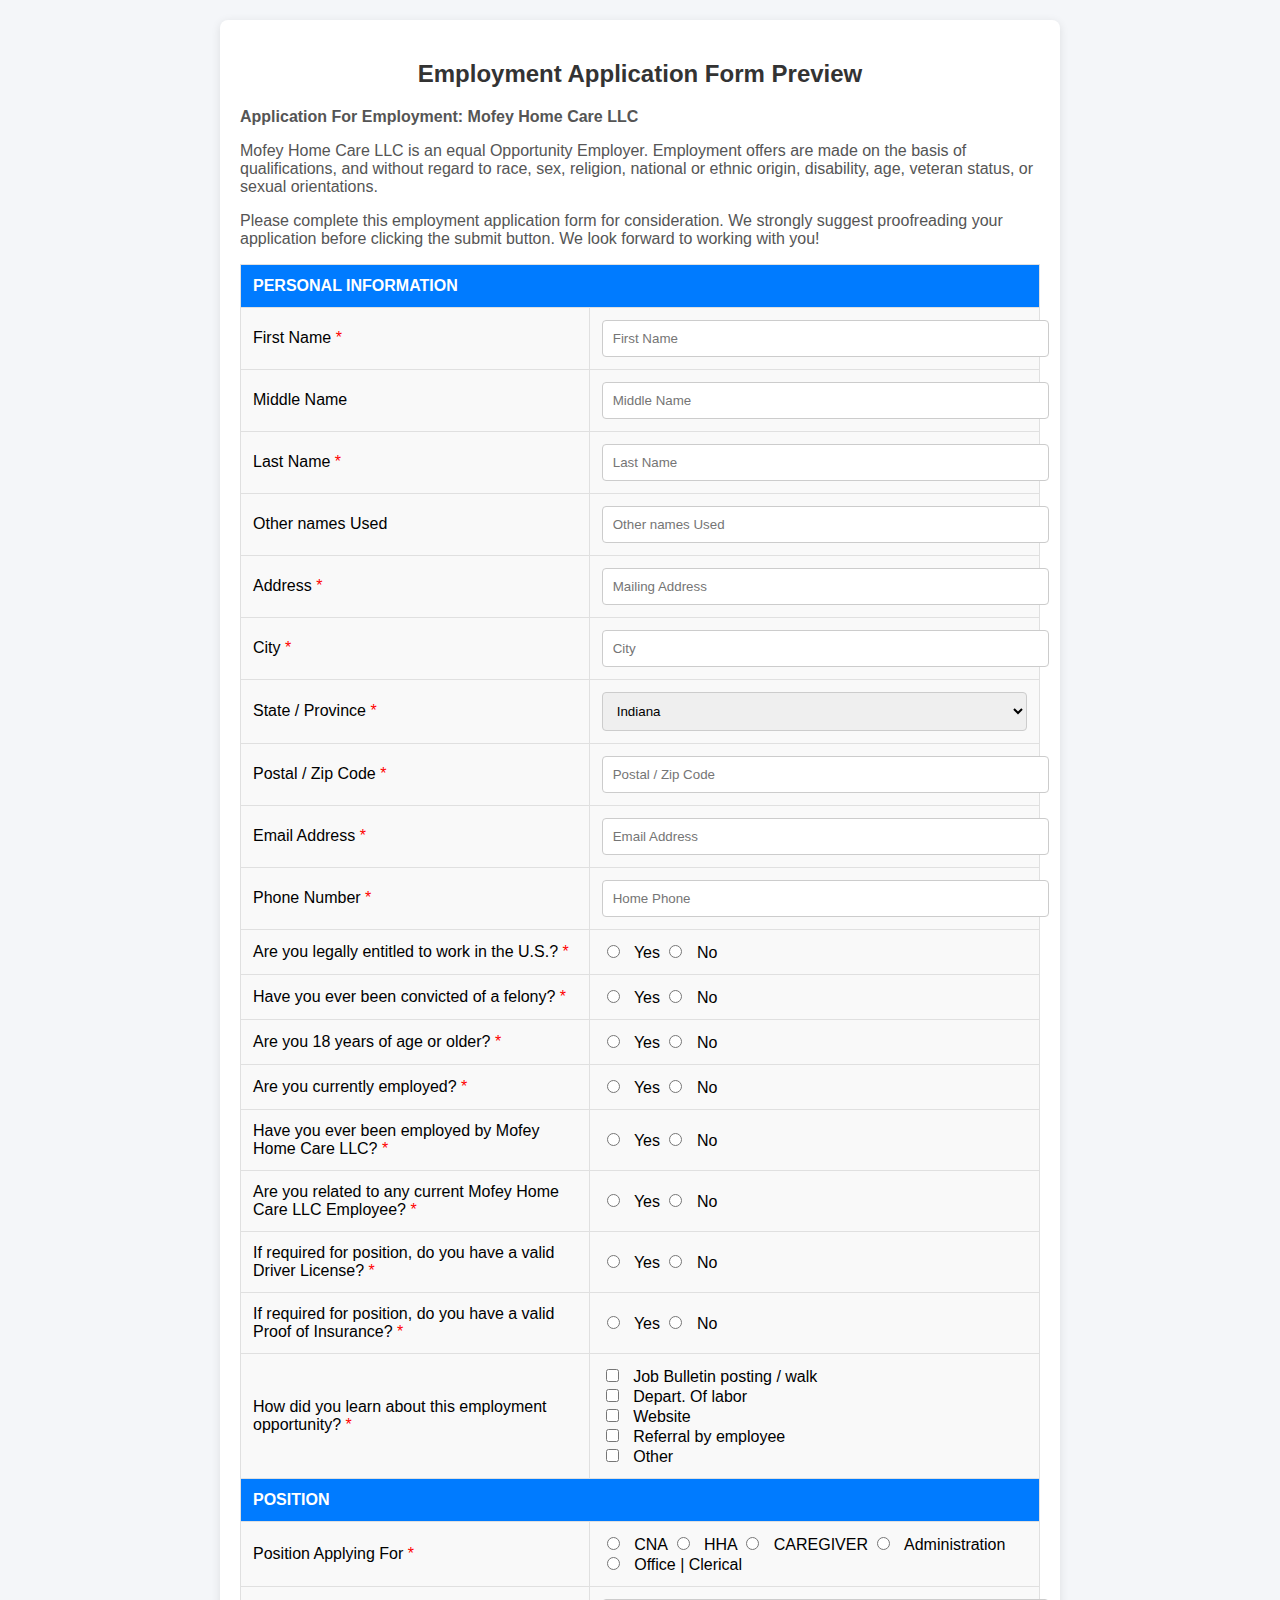
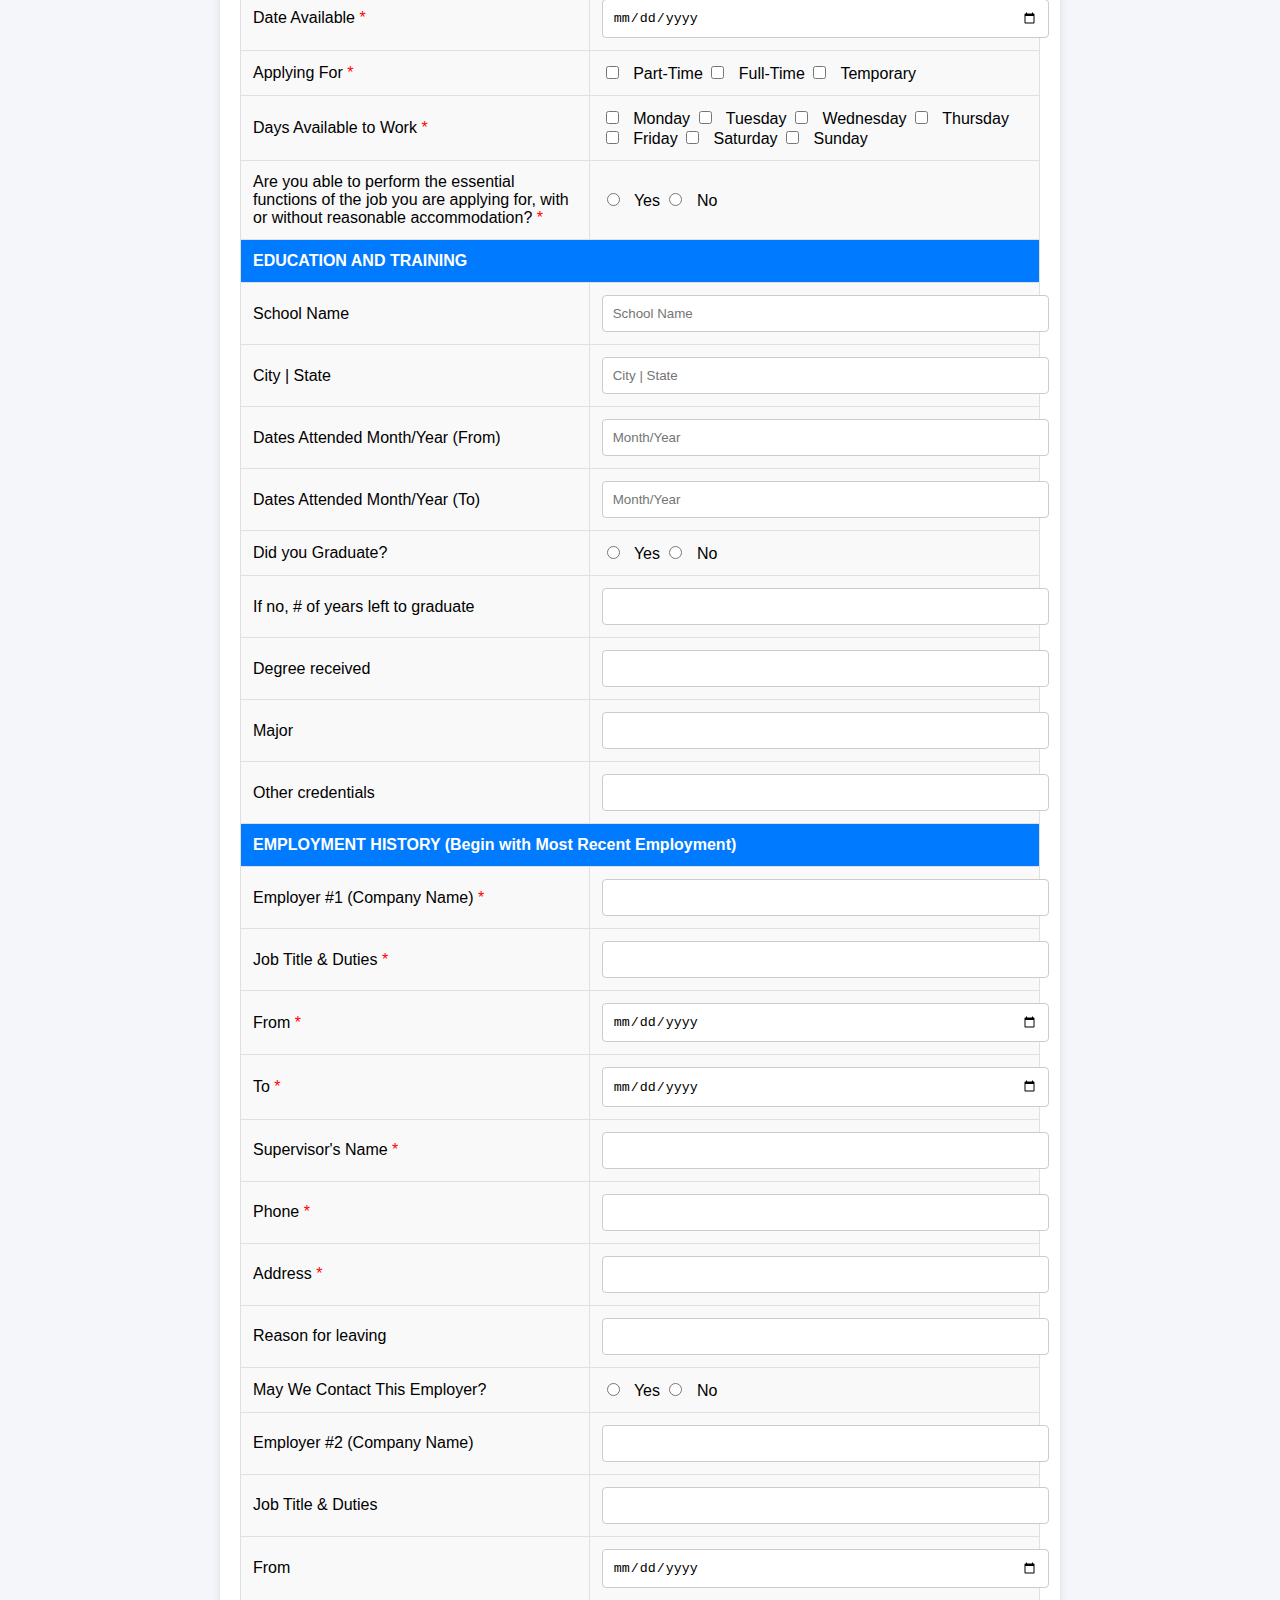
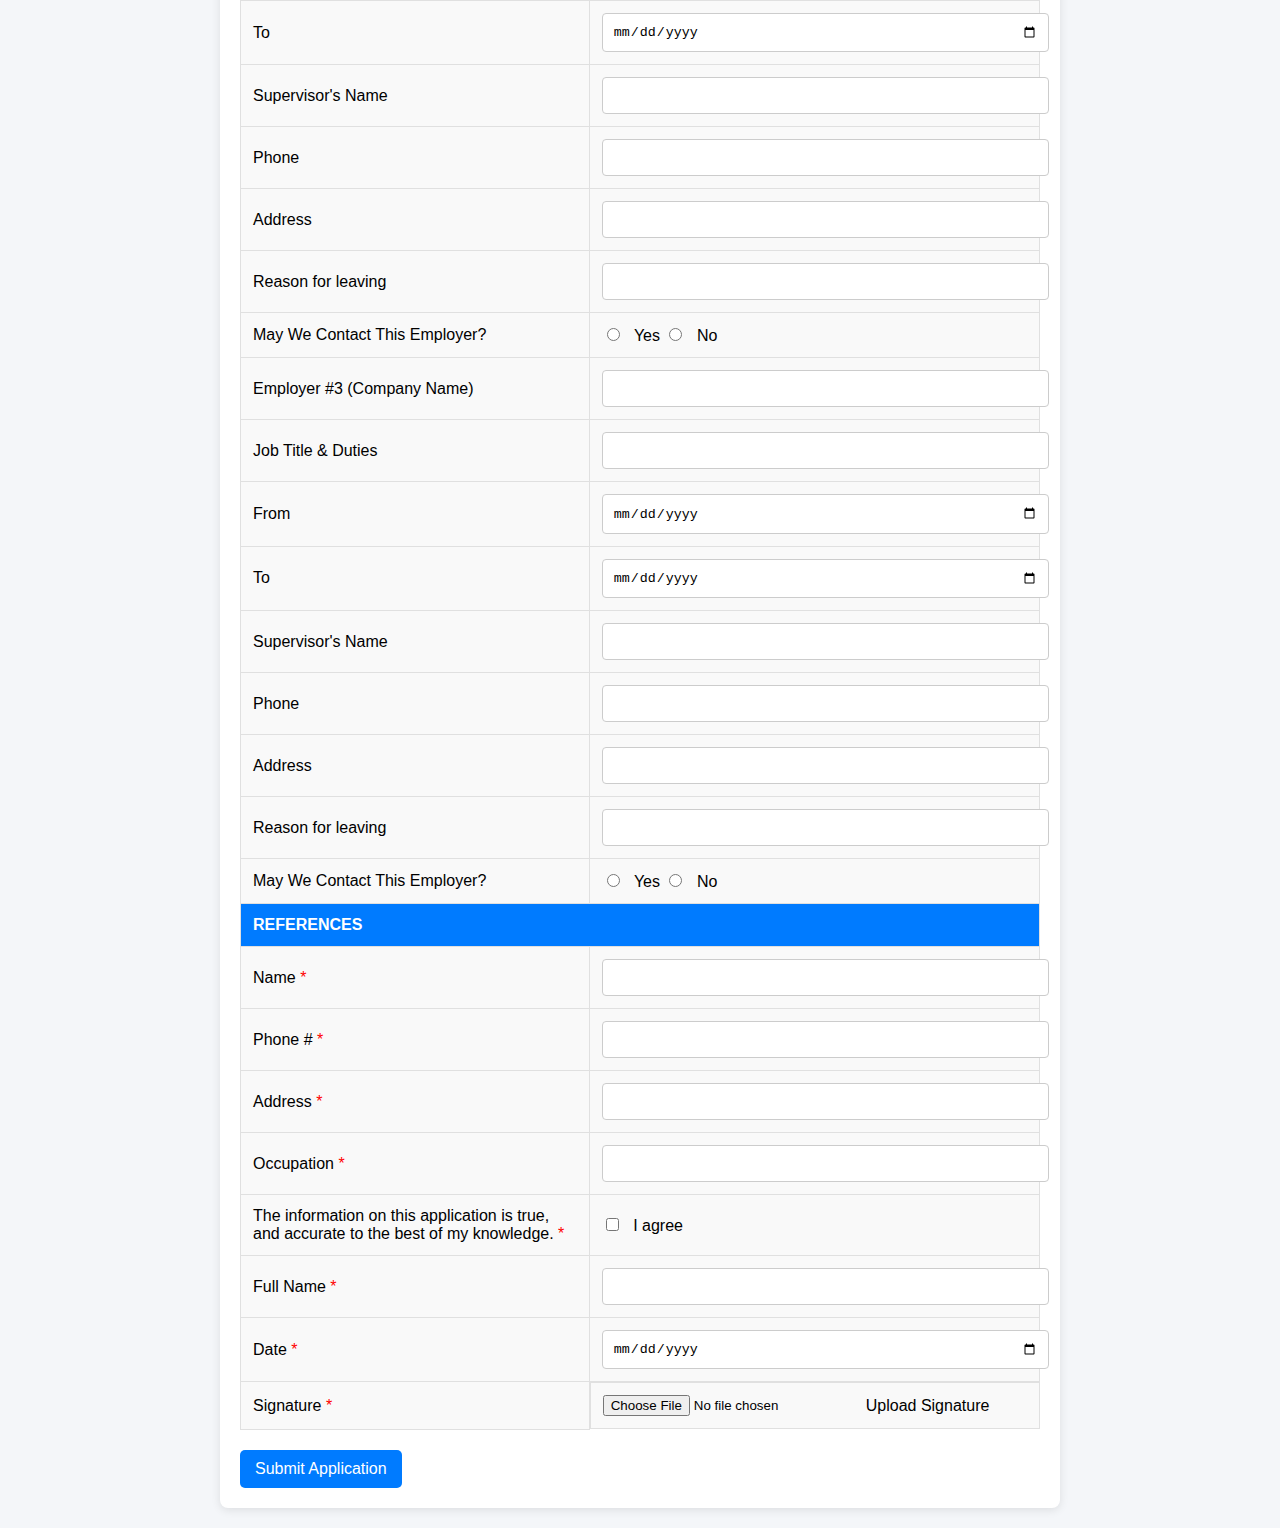
==== apply.html @ 10bf857d "Initial" ====
<!DOCTYPE html>
<html lang="en">
<head>
    <meta charset="UTF-8">
    <meta name="viewport" content="width=device-width, initial-scale=1.0">
    <title>Employment Application Form Preview</title>
    <style>
        body {
            font-family: 'Arial', sans-serif;
            margin: 0;
            padding: 20px;
            background-color: #f4f6f9;
        }
        .container {
            max-width: 800px;
            margin: auto;
            background: white;
            border-radius: 8px;
            box-shadow: 0 2px 10px rgba(0, 0, 0, 0.1);
            padding: 20px;
        }
        h2 {
            text-align: center;
            color: #333;
        }
        p {
            color: #555;
        }
        table {
            width: 100%;
            border-collapse: collapse;
            margin-bottom: 20px;
        }
        th, td {
            padding: 12px;
            border: 1px solid #e0e0e0;
            text-align: left;
        }
        th {
            background-color: #007bff;
            color: white;
        }
        td {
            background-color: #f9f9f9;
        }
        .required:after {
            content: " *";
            color: red;
        }
        input[type="text"],
        input[type="email"],
        input[type="tel"],
        input[type="date"],
        select {
            width: 100%;
            padding: 10px;
            border: 1px solid #ccc;
            border-radius: 4px;
            transition: border-color 0.3s;
        }
        input[type="text"]:focus,
        input[type="email"]:focus,
        input[type="tel"]:focus,
        input[type="date"]:focus,
        select:focus {
            border-color: #007bff;
            outline: none;
        }
        input[type="radio"],
        input[type="checkbox"] {
            margin-right: 10px;
        }
        .signature-upload {
            display: flex;
            align-items: center;
        }
        .signature-upload input {
            margin-right: 10px;
        }
        .submit-btn {
            background-color: #007bff;
            color: white;
            padding: 10px 15px;
            border: none;
            border-radius: 5px;
            cursor: pointer;
            font-size: 16px;
            transition: background-color 0.3s;
        }
        .submit-btn:hover {
            background-color: #0056b3;
        }
    </style>
</head>
<body>

<div class="container">
    <h2>Employment Application Form Preview</h2>
    <p><strong>Application For Employment: Mofey Home Care LLC</strong></p>
    <p>Mofey Home Care LLC is an equal Opportunity Employer. Employment offers are made on the basis of qualifications, and without regard to race, sex, religion, national or ethnic origin, disability, age, veteran status, or sexual orientations.</p>
    <p>Please complete this employment application form for consideration. We strongly suggest proofreading your application before clicking the submit button. We look forward to working with you!</p>

    <table>
        <tr>
            <th colspan="2">PERSONAL INFORMATION</th>
        </tr>
        <tr>
            <td class="required">First Name</td>
            <td><input type="text" placeholder="First Name"></td>
        </tr>
        <tr>
            <td>Middle Name</td>
            <td><input type="text" placeholder="Middle Name"></td>
        </tr>
        <tr>
            <td class="required">Last Name</td>
            <td><input type="text" placeholder="Last Name"></td>
        </tr>
        <tr>
            <td>Other names Used</td>
            <td><input type="text" placeholder="Other names Used"></td>
        </tr>
        <tr>
            <td class="required">Address</td>
            <td><input type="text" placeholder="Mailing Address"></td>
        </tr>
        <tr>
            <td class="required">City</td>
            <td><input type="text" placeholder="City"></td>
        </tr>
        <tr>
            <td class="required">State / Province</td>
            <td>
                <select>
                    <option>Indiana</option>
                    <!-- Add more states as needed -->
                </select>
            </td>
        </tr>
        <tr>
            <td class="required">Postal / Zip Code</td>
            <td><input type="text" placeholder="Postal / Zip Code"></td>
        </tr>
        <tr>
            <td class="required">Email Address</td>
            <td><input type="email" placeholder="Email Address"></td>
        </tr>
        <tr>
            <td class="required">Phone Number</td>
            <td><input type="tel" placeholder="Home Phone"></td>
        </tr>
        <tr>
            <td class="required">Are you legally entitled to work in the U.S.?</td>
            <td>
                <label><input type="radio" name="workEligibility"> Yes</label>
                <label><input type="radio" name="workEligibility"> No</label>
            </td>
        </tr>
        <tr>
            <td class="required">Have you ever been convicted of a felony?</td>
            <td>
                <label><input type="radio" name="felonyConviction"> Yes</label>
                <label><input type="radio" name="felonyConviction"> No</label>
            </td>
        </tr>
        <tr>
            <td class="required">Are you 18 years of age or older?</td>
            <td>
                <label><input type="radio" name="ageEligibility"> Yes</label>
                <label><input type="radio" name="ageEligibility"> No</label>
            </td>
        </tr>
        <tr>
            <td class="required">Are you currently employed?</td>
            <td>
                <label><input type="radio" name="currentlyEmployed"> Yes</label>
                <label><input type="radio" name="currentlyEmployed"> No</label>
            </td>
        </tr>
        <tr>
            <td class="required">Have you ever been employed by Mofey Home Care LLC?</td>
            <td>
                <label><input type="radio" name="previousEmployment"> Yes</label>
                <label><input type="radio" name="previousEmployment"> No</label>
            </td>
        </tr>
        <tr>
            <td class="required">Are you related to any current Mofey Home Care LLC Employee?</td>
            <td>
                <label><input type="radio" name="employeeRelation"> Yes</label>
                <label><input type="radio" name="employeeRelation"> No</label>
            </td>
        </tr>
        <tr>
            <td class="required">If required for position, do you have a valid Driver License?</td>
            <td>
                <label><input type="radio" name="driverLicense"> Yes</label>
                <label><input type="radio" name="driverLicense"> No</label>
            </td>
        </tr>
        <tr>
            <td class="required">If required for position, do you have a valid Proof of Insurance?</td>
            <td>
                <label><input type="radio" name="insuranceProof"> Yes</label>
                <label><input type="radio" name="insuranceProof"> No</label>
            </td>
        </tr>
        <tr>
            <td class="required">How did you learn about this employment opportunity?</td>
            <td>
                <label><input type="checkbox"> Job Bulletin posting / walk</label><br>
                <label><input type="checkbox"> Depart. Of labor</label><br>
                <label><input type="checkbox"> Website</label><br>
                <label><input type="checkbox"> Referral by employee</label><br>
                <label><input type="checkbox"> Other</label>
            </td>
        </tr>
        <tr>
            <th colspan="2">POSITION</th>
        </tr>
        <tr>
            <td class="required">Position Applying For</td>
            <td>
                <label><input type="radio" name="position"> CNA</label>
                <label><input type="radio" name="position"> HHA</label>
                <label><input type="radio" name="position"> CAREGIVER</label>
                <label><input type="radio" name="position"> Administration</label>
                <label><input type="radio" name="position"> Office | Clerical</label>
            </td>
        </tr>
        <tr>
            <td class="required">Date Available</td>
            <td><input type="date"></td>
        </tr>
        <tr>
            <td class="required">Applying For</td>
            <td>
                <label><input type="checkbox"> Part-Time</label>
                <label><input type="checkbox"> Full-Time</label>
                <label><input type="checkbox"> Temporary</label>
            </td>
        </tr>
        <tr>
            <td class="required">Days Available to Work</td>
            <td>
                <label><input type="checkbox"> Monday</label>
                <label><input type="checkbox"> Tuesday</label>
                <label><input type="checkbox"> Wednesday</label>
                <label><input type="checkbox"> Thursday</label>
                <label><input type="checkbox"> Friday</label>
                <label><input type="checkbox"> Saturday</label>
                <label><input type="checkbox"> Sunday</label>
            </td>
        </tr>
        <tr>
            <td class="required">Are you able to perform the essential functions of the job you are applying for, with or without reasonable accommodation?</td>
            <td>
                <label><input type="radio" name="accommodation"> Yes</label>
                <label><input type="radio" name="accommodation"> No</label>
            </td>
        </tr>
        <tr>
            <th colspan="2">EDUCATION AND TRAINING</th>
        </tr>
        <tr>
            <td>School Name</td>
            <td><input type="text" placeholder="School Name"></td>
        </tr>
        <tr>
            <td>City | State</td>
            <td><input type="text" placeholder="City | State"></td>
        </tr>
        <tr>
            <td>Dates Attended Month/Year (From)</td>
            <td><input type="text" placeholder="Month/Year"></td>
        </tr>
        <tr>
            <td>Dates Attended Month/Year (To)</td>
            <td><input type="text" placeholder="Month/Year"></td>
        </tr>
        <tr>
            <td>Did you Graduate?</td>
            <td>
                <label><input type="radio"> Yes</label>
                <label><input type="radio"> No</label>
            </td>
        </tr>
        <tr>
            <td>If no, # of years left to graduate</td>
            <td><input type="text"></td>
        </tr>
        <tr>
            <td>Degree received</td>
            <td><input type="text"></td>
        </tr>
        <tr>
            <td>Major</td>
            <td><input type="text"></td>
        </tr>
        <tr>
            <td>Other credentials</td>
            <td><input type="text"></td>
        </tr>
        <tr>
            <th colspan="2">EMPLOYMENT HISTORY (Begin with Most Recent Employment)</th>
        </tr>
        <tr>
            <td class="required">Employer #1 (Company Name)</td>
            <td><input type="text"></td>
        </tr>
        <tr>
            <td class="required">Job Title & Duties</td>
            <td><input type="text"></td>
        </tr>
        <tr>
            <td class="required">From</td>
            <td><input type="date"></td>
        </tr>
        <tr>
            <td class="required">To</td>
            <td><input type="date"></td>
        </tr>
        <tr>
            <td class="required">Supervisor's Name</td>
            <td><input type="text"></td>
        </tr>
        <tr>
            <td class="required">Phone</td>
            <td><input type="tel"></td>
        </tr>
        <tr>
            <td class="required">Address</td>
            <td><input type="text"></td>
        </tr>
        <tr>
            <td>Reason for leaving</td>
            <td><input type="text"></td>
        </tr>
        <tr>
            <td>May We Contact This Employer?</td>
            <td>
                <label><input type="radio"> Yes</label>
                <label><input type="radio"> No</label>
            </td>
        </tr>
        <tr>
            <td>Employer #2 (Company Name)</td>
            <td><input type="text"></td>
        </tr>
        <tr>
            <td>Job Title & Duties</td>
            <td><input type="text"></td>
        </tr>
        <tr>
            <td>From</td>
            <td><input type="date"></td>
        </tr>
        <tr>
            <td>To</td>
            <td><input type="date"></td>
        </tr>
        <tr>
            <td>Supervisor's Name</td>
            <td><input type="text"></td>
        </tr>
        <tr>
            <td>Phone</td>
            <td><input type="tel"></td>
        </tr>
        <tr>
            <td>Address</td>
            <td><input type="text"></td>
        </tr>
        <tr>
            <td>Reason for leaving</td>
            <td><input type="text"></td>
        </tr>
        <tr>
            <td>May We Contact This Employer?</td>
            <td>
                <label><input type="radio"> Yes</label>
                <label><input type="radio"> No</label>
            </td>
        </tr>
        <tr>
            <td>Employer #3 (Company Name)</td>
            <td><input type="text"></td>
        </tr>
        <tr>
            <td>Job Title & Duties</td>
            <td><input type="text"></td>
        </tr>
        <tr>
            <td>From</td>
            <td><input type="date"></td>
        </tr>
        <tr>
            <td>To</td>
            <td><input type="date"></td>
        </tr>
        <tr>
            <td>Supervisor's Name</td>
            <td><input type="text"></td>
        </tr>
        <tr>
            <td>Phone</td>
            <td><input type="tel"></td>
        </tr>
        <tr>
            <td>Address</td>
            <td><input type="text"></td>
        </tr>
        <tr>
            <td>Reason for leaving</td>
            <td><input type="text"></td>
        </tr>
        <tr>
            <td>May We Contact This Employer?</td>
            <td>
                <label><input type="radio"> Yes</label>
                <label><input type="radio"> No</label>
            </td>
        </tr>
        <tr>
            <th colspan="2">REFERENCES</th>
        </tr>
        <tr>
            <td class="required">Name</td>
            <td><input type="text"></td>
        </tr>
        <tr>
            <td class="required">Phone #</td>
            <td><input type="tel"></td>
        </tr>
        <tr>
            <td class="required">Address</td>
            <td><input type="text"></td>
        </tr>
        <tr>
            <td class="required">Occupation</td>
            <td><input type="text"></td>
        </tr>
        <tr>
            <td class="required">The information on this application is true, and accurate to the best of my knowledge.</td>
            <td><label><input type="checkbox" required> I agree</label></td>
        </tr>
        <tr>
            <td class="required">Full Name</td>
            <td><input type="text"></td>
        </tr>
        <tr>
            <td class="required">Date</td>
            <td><input type="date"></td>
        </tr>
        <tr>
            <td class="required">Signature</td>
            <td class="signature-upload">
                <input type="file" accept="image/*" id="signatureUpload">
                <label for="signatureUpload">Upload Signature</label>
            </td>
        </tr>
    </table>
    <button type="button" class="submit-btn">Submit Application</button>
</div>

</body>
</html>
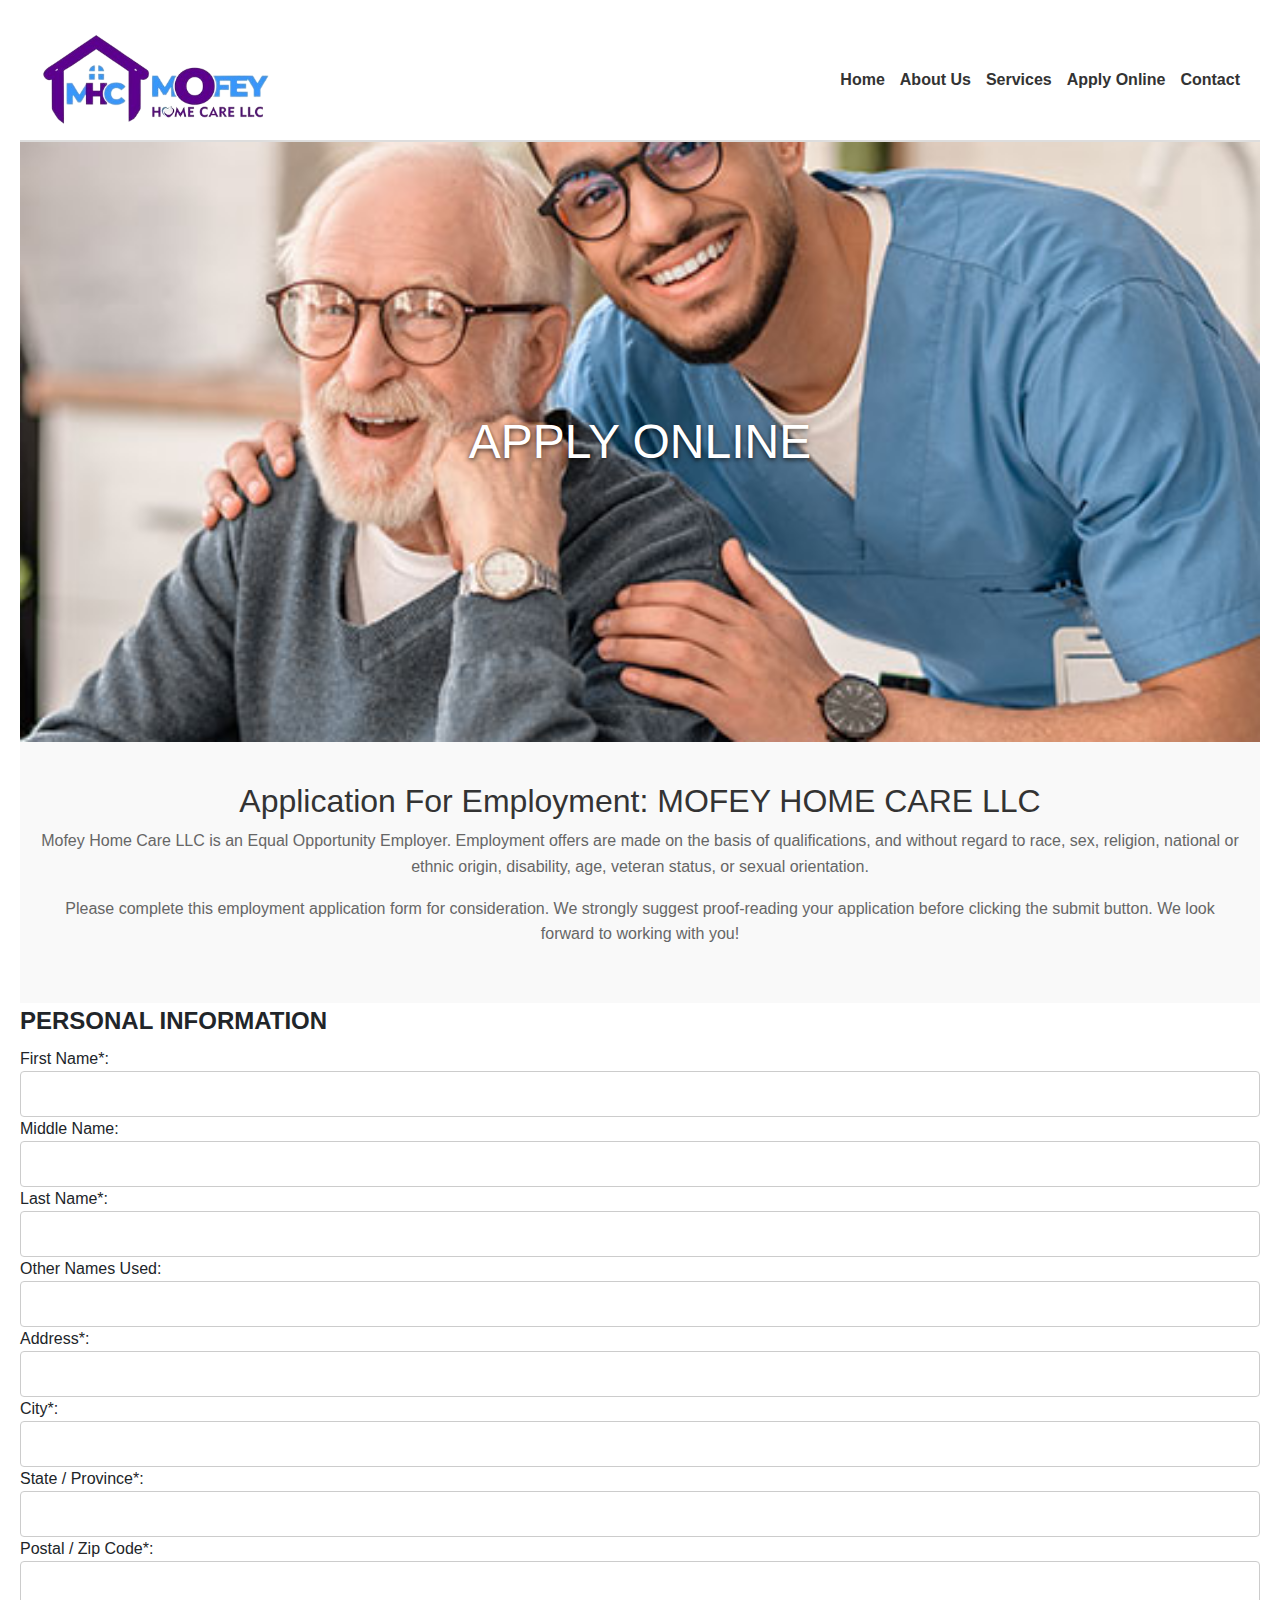
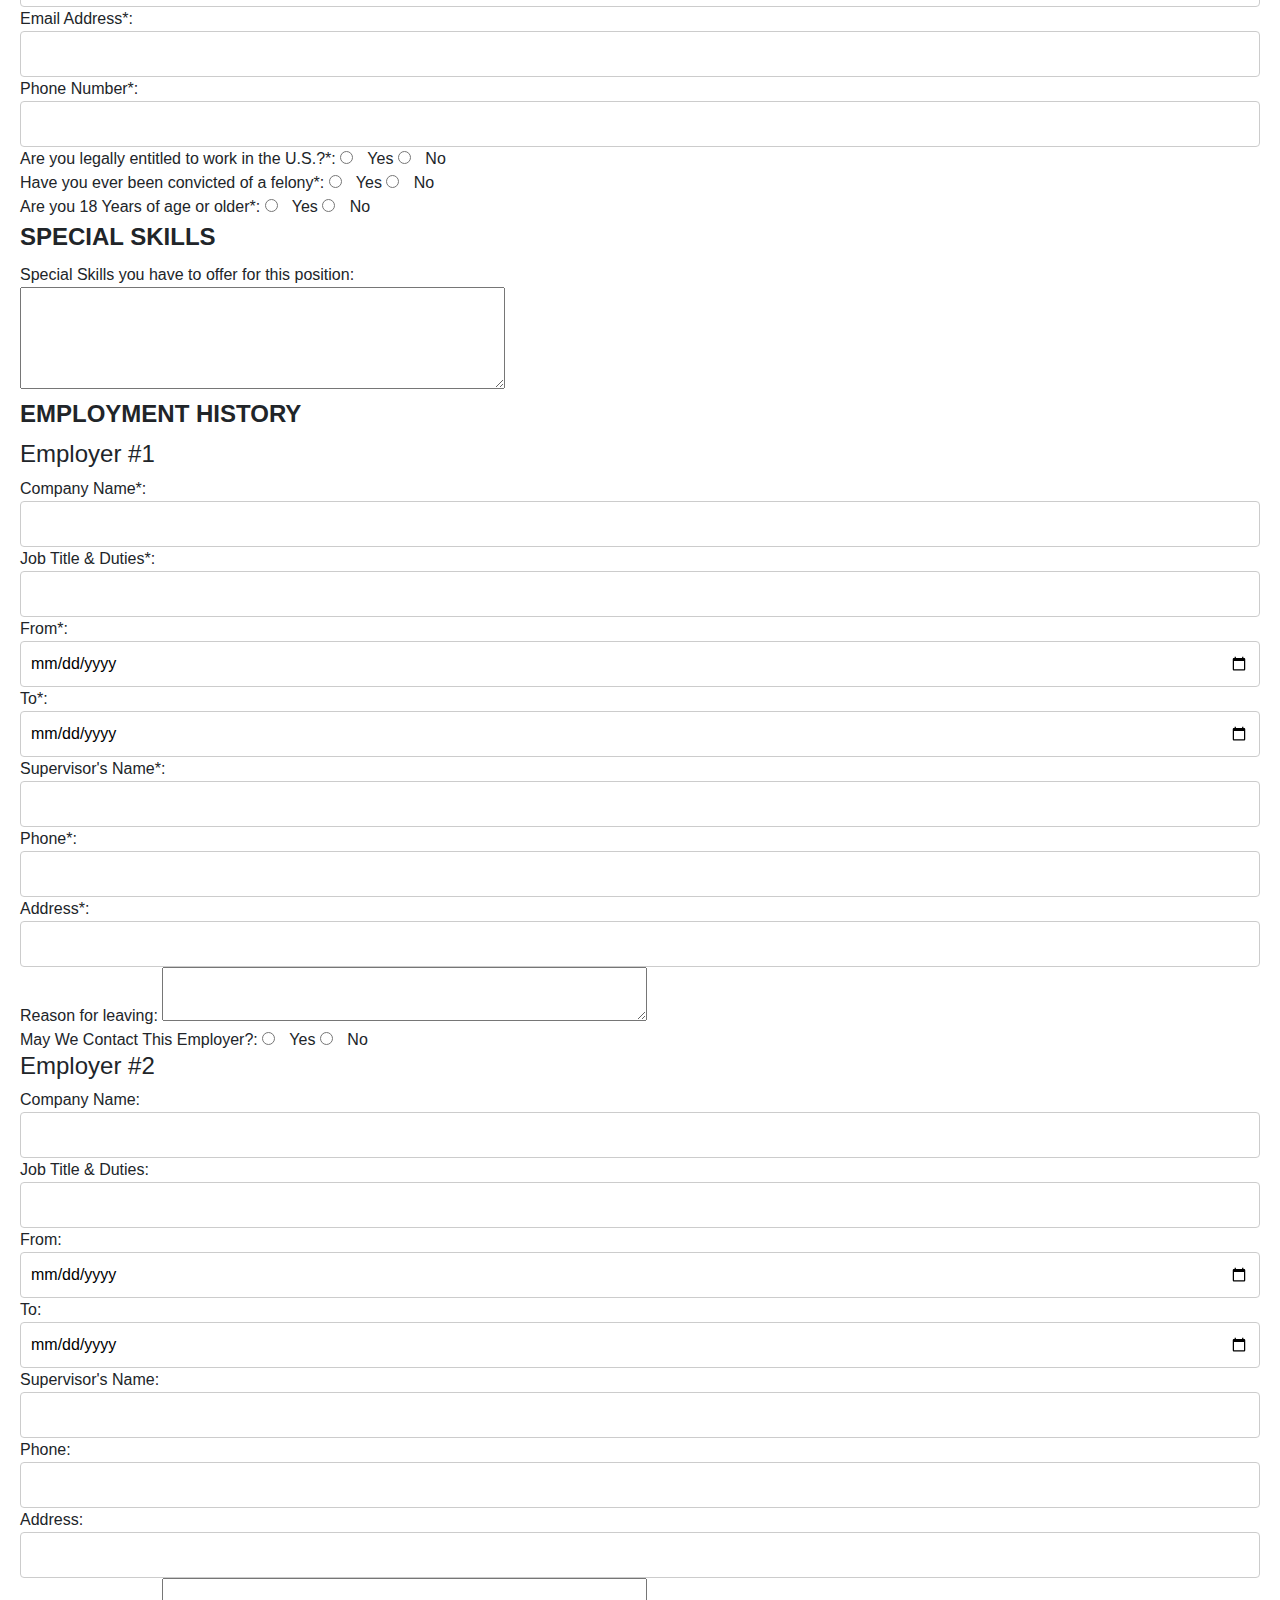
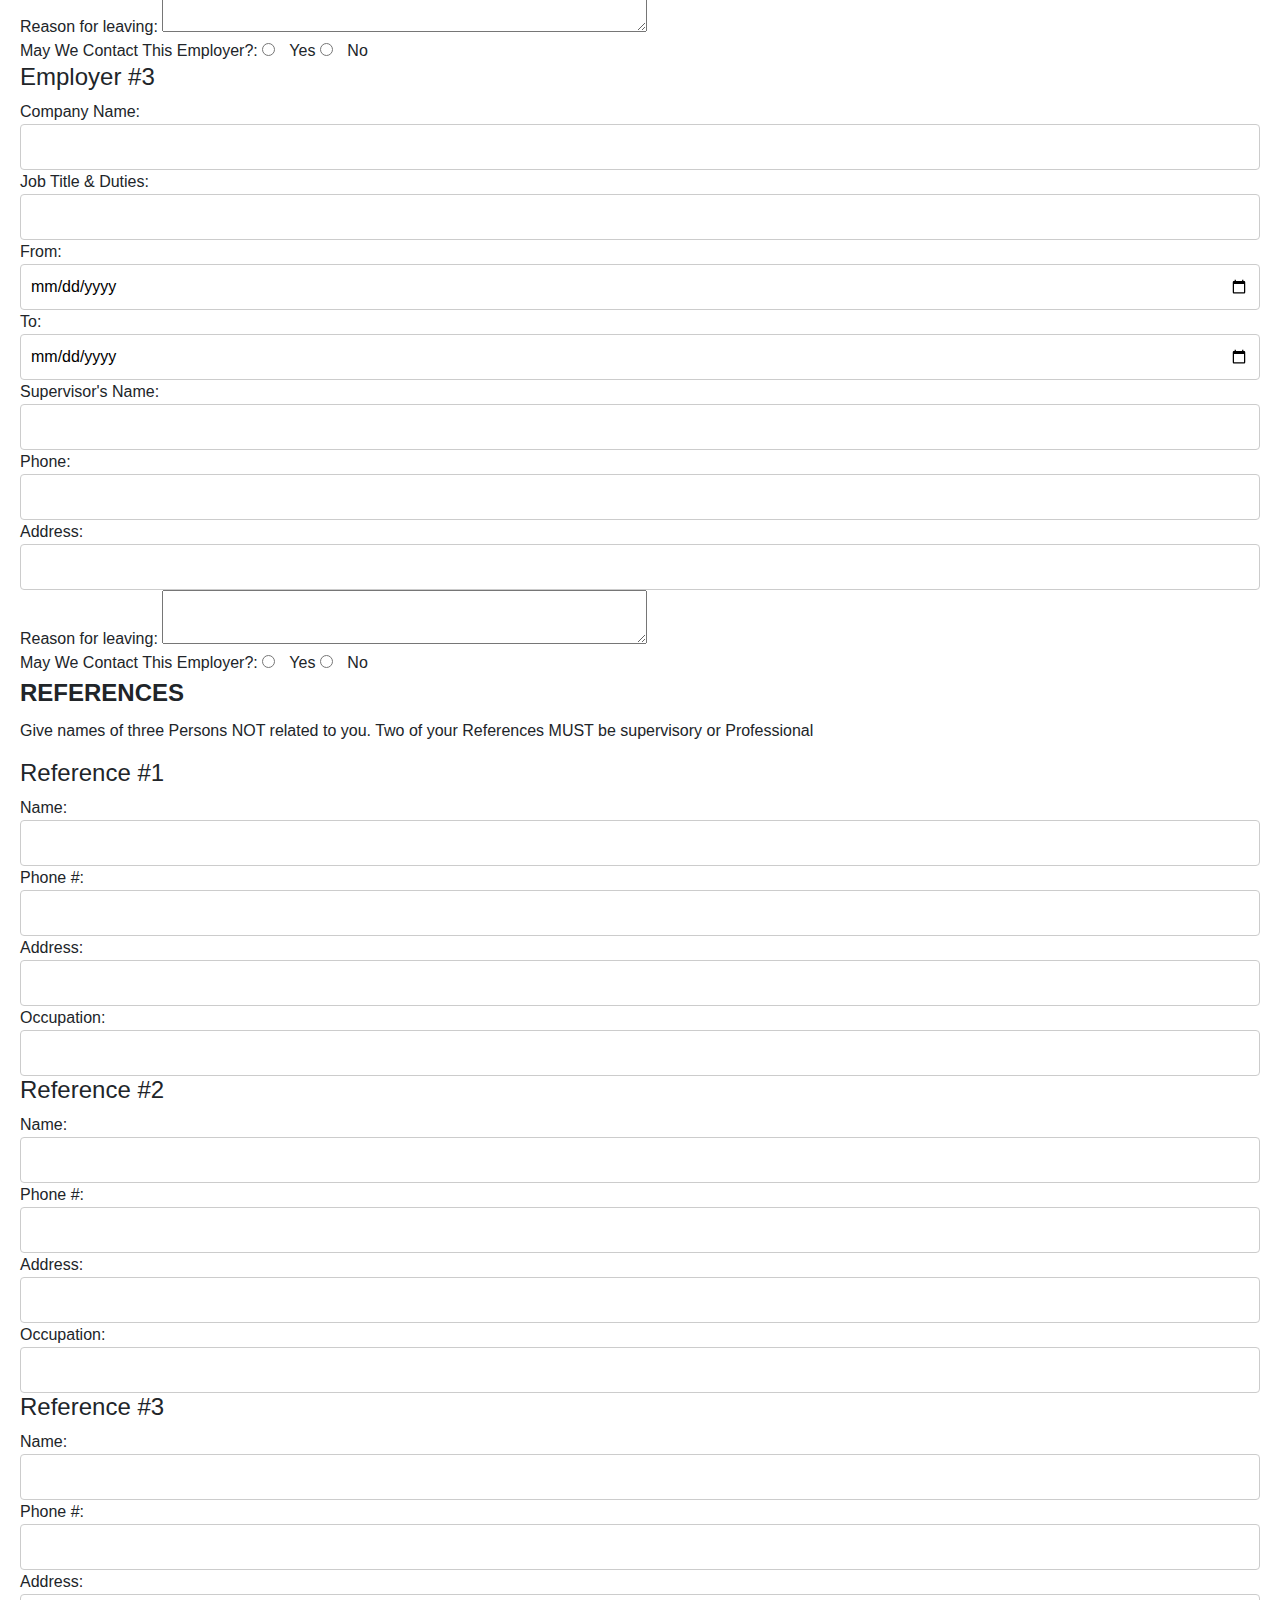
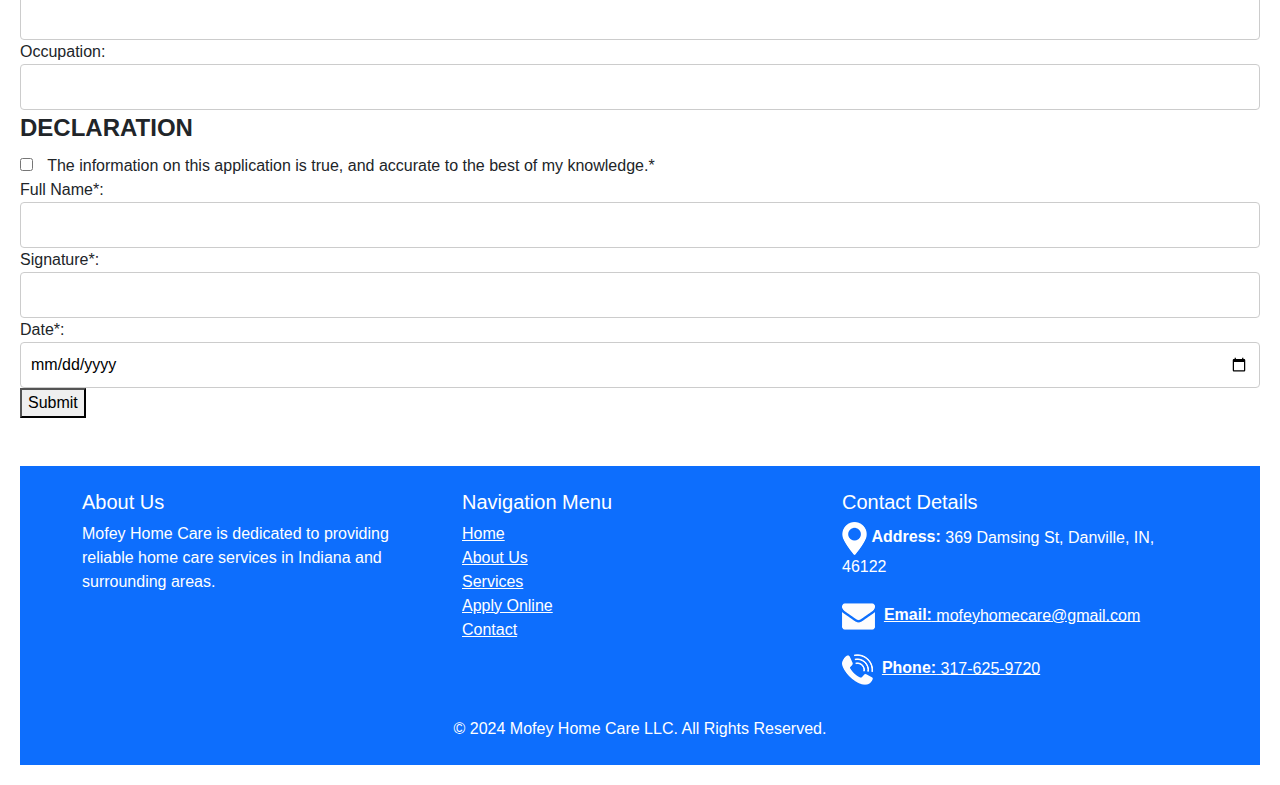
==== commit cdea143c: "Initial" ====
--- a/apply.html
+++ b/apply.html
@@ -1,52 +1,139 @@
 <!DOCTYPE html>
 <html lang="en">
+
 <head>
     <meta charset="UTF-8">
     <meta name="viewport" content="width=device-width, initial-scale=1.0">
     <title>Employment Application Form Preview</title>
+    <link href="https://cdn.jsdelivr.net/npm/bootstrap@5.3.0/dist/css/bootstrap.min.css" rel="stylesheet">
     <style>
         body {
             font-family: 'Arial', sans-serif;
             margin: 0;
             padding: 20px;
-            background-color: #f4f6f9;
-        }
-        .container {
-            max-width: 800px;
-            margin: auto;
+            background-color: white;
+        }
+
+        header {
             background: white;
-            border-radius: 8px;
-            box-shadow: 0 2px 10px rgba(0, 0, 0, 0.1);
-            padding: 20px;
-        }
-        h2 {
+            border-bottom: 2px solid #ddd;
+            padding: 10px 20px;
+            display: flex;
+            align-items: center;
+            justify-content: space-between;
+        }
+
+        header img {
+            height: 100px;
+        }
+
+        nav ul {
+            display: flex;
+            gap: 15px;
+            margin: 0;
+            padding: 0;
+        }
+
+        nav ul li {
+            display: inline;
+        }
+
+        nav ul li a {
+            text-decoration: none;
+            color: #333;
+            font-weight: bold;
+        }
+
+        nav ul li a:hover {
+            color: #6b38f4;
+        }
+
+        /* Main banner styling */
+
+        .banner {
+            position: relative;
+            background-image: url(/images/applyonline.jpg);
+            /* Replace with the actual image URL */
+            background-size: cover;
+            background-position: center;
+            width: 100%;
+            height: 600px;
+            display: flex;
+            justify-content: center;
+            align-items: center;
+            color: #fff;
+            text-shadow: 0 2px 5px rgba(0, 0, 0, 0.7);
+        }
+
+        .banner h1 {
+            font-size: 3rem;
+            text-transform: uppercase;
+            margin: 0;
+        }
+
+        /* Application section styling */
+
+        .application-section {
+            padding: 40px 20px;
             text-align: center;
+            background-color: #f9f9f9;
+        }
+
+        .application-section h2 {
+            font-size: 2rem;
             color: #333;
         }
-        p {
-            color: #555;
-        }
+
+        .application-section p {
+            font-size: 1rem;
+            color: #666;
+            line-height: 1.6;
+        }
+
+        /* Responsive design */
+
+        @media (max-width: 768px) {
+            nav ul {
+                flex-direction: column;
+                gap: 10px;
+            }
+
+            .banner h1 {
+                font-size: 2rem;
+            }
+
+            .application-section {
+                padding: 20px;
+            }
+        }
+
         table {
             width: 100%;
             border-collapse: collapse;
             margin-bottom: 20px;
         }
-        th, td {
+
+        th,
+        td {
             padding: 12px;
             border: 1px solid #e0e0e0;
             text-align: left;
         }
+
         th {
             background-color: #007bff;
             color: white;
         }
+
         td {
             background-color: #f9f9f9;
         }
+
         .required:after {
             content: " *";
             color: red;
         }
+
         input[type="text"],
         input[type="email"],
         input[type="tel"],
@@ -58,6 +145,7 @@
             border-radius: 4px;
             transition: border-color 0.3s;
         }
+
         input[type="text"]:focus,
         input[type="email"]:focus,
         input[type="tel"]:focus,
@@ -66,17 +154,21 @@
             border-color: #007bff;
             outline: none;
         }
+
         input[type="radio"],
         input[type="checkbox"] {
             margin-right: 10px;
         }
+
         .signature-upload {
             display: flex;
             align-items: center;
         }
+
         .signature-upload input {
             margin-right: 10px;
         }
+
         .submit-btn {
             background-color: #007bff;
             color: white;
@@ -87,381 +179,324 @@
             font-size: 16px;
             transition: background-color 0.3s;
         }
+
         .submit-btn:hover {
             background-color: #0056b3;
         }
+
+        .applynow-text {
+            width: 80%;
+        }
+
+        body {
+            font-family: 'Arial', sans-serif;
+            margin: 0;
+            padding: 20px;
+            background-color: white;
+        }
+
+        header {
+            background: white;
+            border-bottom: 2px solid #ddd;
+            padding: 10px 20px;
+            display: flex;
+            align-items: center;
+            justify-content: space-between;
+        }
+
+        header img {
+            height: 100px;
+        }
+
+        nav {
+            display: flex;
+            align-items: center;
+        }
+
+        nav ul {
+            display: flex;
+            gap: 15px;
+            margin: 0;
+            padding: 0;
+        }
+
+        nav ul li {
+            display: inline;
+        }
+
+        nav ul li a {
+            text-decoration: none;
+            color: #333;
+            font-weight: bold;
+        }
+
+        nav ul li a:hover {
+            color: #6b38f4;
+        }
+
+        /* Hamburger Icon */
+        .hamburger {
+            display: none;
+            cursor: pointer;
+            flex-direction: column;
+            gap: 5px;
+            align-items: center;
+        }
+
+        .hamburger span {
+            width: 25px;
+            height: 3px;
+            background-color: #333;
+            border-radius: 5px;
+        }
+
+        /* Responsive design */
+        @media (max-width: 768px) {
+            .hamburger {
+                display: flex;
+            }
+
+            nav ul {
+                flex-direction: column;
+                gap: 10px;
+                position: absolute;
+                top: 70px;
+                /* Adjust based on the header height */
+                right: 0;
+                background-color: white;
+                width: 100%;
+                display: none;
+                /* Hide menu by default */
+                border-top: 1px solid #ddd;
+                padding: 10px 0;
+            }
+
+            nav ul li {
+                text-align: center;
+            }
+
+            .banner h1 {
+                font-size: 2rem;
+            }
+
+            .application-section {
+                padding: 20px;
+            }
+        }
+
+        nav ul.active {
+            display: flex;
+            /* Show menu when active */
+        }
+
+        /* Styling for the active state when the hamburger is clicked */
+        .hamburger.active span {
+            background-color: #6b38f4;
+            transform: rotate(45deg);
+            transition: background-color 0.3s;
+        }
+
+        .hamburger.active span:nth-child(2) {
+            opacity: 0;
+        }
+
+        .hamburger.active span:nth-child(3) {
+            transform: rotate(-45deg);
+        }
     </style>
 </head>
+
 <body>
-
-<div class="container">
-    <h2>Employment Application Form Preview</h2>
-    <p><strong>Application For Employment: Mofey Home Care LLC</strong></p>
-    <p>Mofey Home Care LLC is an equal Opportunity Employer. Employment offers are made on the basis of qualifications, and without regard to race, sex, religion, national or ethnic origin, disability, age, veteran status, or sexual orientations.</p>
-    <p>Please complete this employment application form for consideration. We strongly suggest proofreading your application before clicking the submit button. We look forward to working with you!</p>
-
-    <table>
-        <tr>
-            <th colspan="2">PERSONAL INFORMATION</th>
-        </tr>
-        <tr>
-            <td class="required">First Name</td>
-            <td><input type="text" placeholder="First Name"></td>
-        </tr>
-        <tr>
-            <td>Middle Name</td>
-            <td><input type="text" placeholder="Middle Name"></td>
-        </tr>
-        <tr>
-            <td class="required">Last Name</td>
-            <td><input type="text" placeholder="Last Name"></td>
-        </tr>
-        <tr>
-            <td>Other names Used</td>
-            <td><input type="text" placeholder="Other names Used"></td>
-        </tr>
-        <tr>
-            <td class="required">Address</td>
-            <td><input type="text" placeholder="Mailing Address"></td>
-        </tr>
-        <tr>
-            <td class="required">City</td>
-            <td><input type="text" placeholder="City"></td>
-        </tr>
-        <tr>
-            <td class="required">State / Province</td>
-            <td>
-                <select>
-                    <option>Indiana</option>
-                    <!-- Add more states as needed -->
-                </select>
-            </td>
-        </tr>
-        <tr>
-            <td class="required">Postal / Zip Code</td>
-            <td><input type="text" placeholder="Postal / Zip Code"></td>
-        </tr>
-        <tr>
-            <td class="required">Email Address</td>
-            <td><input type="email" placeholder="Email Address"></td>
-        </tr>
-        <tr>
-            <td class="required">Phone Number</td>
-            <td><input type="tel" placeholder="Home Phone"></td>
-        </tr>
-        <tr>
-            <td class="required">Are you legally entitled to work in the U.S.?</td>
-            <td>
-                <label><input type="radio" name="workEligibility"> Yes</label>
-                <label><input type="radio" name="workEligibility"> No</label>
-            </td>
-        </tr>
-        <tr>
-            <td class="required">Have you ever been convicted of a felony?</td>
-            <td>
-                <label><input type="radio" name="felonyConviction"> Yes</label>
-                <label><input type="radio" name="felonyConviction"> No</label>
-            </td>
-        </tr>
-        <tr>
-            <td class="required">Are you 18 years of age or older?</td>
-            <td>
-                <label><input type="radio" name="ageEligibility"> Yes</label>
-                <label><input type="radio" name="ageEligibility"> No</label>
-            </td>
-        </tr>
-        <tr>
-            <td class="required">Are you currently employed?</td>
-            <td>
-                <label><input type="radio" name="currentlyEmployed"> Yes</label>
-                <label><input type="radio" name="currentlyEmployed"> No</label>
-            </td>
-        </tr>
-        <tr>
-            <td class="required">Have you ever been employed by Mofey Home Care LLC?</td>
-            <td>
-                <label><input type="radio" name="previousEmployment"> Yes</label>
-                <label><input type="radio" name="previousEmployment"> No</label>
-            </td>
-        </tr>
-        <tr>
-            <td class="required">Are you related to any current Mofey Home Care LLC Employee?</td>
-            <td>
-                <label><input type="radio" name="employeeRelation"> Yes</label>
-                <label><input type="radio" name="employeeRelation"> No</label>
-            </td>
-        </tr>
-        <tr>
-            <td class="required">If required for position, do you have a valid Driver License?</td>
-            <td>
-                <label><input type="radio" name="driverLicense"> Yes</label>
-                <label><input type="radio" name="driverLicense"> No</label>
-            </td>
-        </tr>
-        <tr>
-            <td class="required">If required for position, do you have a valid Proof of Insurance?</td>
-            <td>
-                <label><input type="radio" name="insuranceProof"> Yes</label>
-                <label><input type="radio" name="insuranceProof"> No</label>
-            </td>
-        </tr>
-        <tr>
-            <td class="required">How did you learn about this employment opportunity?</td>
-            <td>
-                <label><input type="checkbox"> Job Bulletin posting / walk</label><br>
-                <label><input type="checkbox"> Depart. Of labor</label><br>
-                <label><input type="checkbox"> Website</label><br>
-                <label><input type="checkbox"> Referral by employee</label><br>
-                <label><input type="checkbox"> Other</label>
-            </td>
-        </tr>
-        <tr>
-            <th colspan="2">POSITION</th>
-        </tr>
-        <tr>
-            <td class="required">Position Applying For</td>
-            <td>
-                <label><input type="radio" name="position"> CNA</label>
-                <label><input type="radio" name="position"> HHA</label>
-                <label><input type="radio" name="position"> CAREGIVER</label>
-                <label><input type="radio" name="position"> Administration</label>
-                <label><input type="radio" name="position"> Office | Clerical</label>
-            </td>
-        </tr>
-        <tr>
-            <td class="required">Date Available</td>
-            <td><input type="date"></td>
-        </tr>
-        <tr>
-            <td class="required">Applying For</td>
-            <td>
-                <label><input type="checkbox"> Part-Time</label>
-                <label><input type="checkbox"> Full-Time</label>
-                <label><input type="checkbox"> Temporary</label>
-            </td>
-        </tr>
-        <tr>
-            <td class="required">Days Available to Work</td>
-            <td>
-                <label><input type="checkbox"> Monday</label>
-                <label><input type="checkbox"> Tuesday</label>
-                <label><input type="checkbox"> Wednesday</label>
-                <label><input type="checkbox"> Thursday</label>
-                <label><input type="checkbox"> Friday</label>
-                <label><input type="checkbox"> Saturday</label>
-                <label><input type="checkbox"> Sunday</label>
-            </td>
-        </tr>
-        <tr>
-            <td class="required">Are you able to perform the essential functions of the job you are applying for, with or without reasonable accommodation?</td>
-            <td>
-                <label><input type="radio" name="accommodation"> Yes</label>
-                <label><input type="radio" name="accommodation"> No</label>
-            </td>
-        </tr>
-        <tr>
-            <th colspan="2">EDUCATION AND TRAINING</th>
-        </tr>
-        <tr>
-            <td>School Name</td>
-            <td><input type="text" placeholder="School Name"></td>
-        </tr>
-        <tr>
-            <td>City | State</td>
-            <td><input type="text" placeholder="City | State"></td>
-        </tr>
-        <tr>
-            <td>Dates Attended Month/Year (From)</td>
-            <td><input type="text" placeholder="Month/Year"></td>
-        </tr>
-        <tr>
-            <td>Dates Attended Month/Year (To)</td>
-            <td><input type="text" placeholder="Month/Year"></td>
-        </tr>
-        <tr>
-            <td>Did you Graduate?</td>
-            <td>
-                <label><input type="radio"> Yes</label>
-                <label><input type="radio"> No</label>
-            </td>
-        </tr>
-        <tr>
-            <td>If no, # of years left to graduate</td>
-            <td><input type="text"></td>
-        </tr>
-        <tr>
-            <td>Degree received</td>
-            <td><input type="text"></td>
-        </tr>
-        <tr>
-            <td>Major</td>
-            <td><input type="text"></td>
-        </tr>
-        <tr>
-            <td>Other credentials</td>
-            <td><input type="text"></td>
-        </tr>
-        <tr>
-            <th colspan="2">EMPLOYMENT HISTORY (Begin with Most Recent Employment)</th>
-        </tr>
-        <tr>
-            <td class="required">Employer #1 (Company Name)</td>
-            <td><input type="text"></td>
-        </tr>
-        <tr>
-            <td class="required">Job Title & Duties</td>
-            <td><input type="text"></td>
-        </tr>
-        <tr>
-            <td class="required">From</td>
-            <td><input type="date"></td>
-        </tr>
-        <tr>
-            <td class="required">To</td>
-            <td><input type="date"></td>
-        </tr>
-        <tr>
-            <td class="required">Supervisor's Name</td>
-            <td><input type="text"></td>
-        </tr>
-        <tr>
-            <td class="required">Phone</td>
-            <td><input type="tel"></td>
-        </tr>
-        <tr>
-            <td class="required">Address</td>
-            <td><input type="text"></td>
-        </tr>
-        <tr>
-            <td>Reason for leaving</td>
-            <td><input type="text"></td>
-        </tr>
-        <tr>
-            <td>May We Contact This Employer?</td>
-            <td>
-                <label><input type="radio"> Yes</label>
-                <label><input type="radio"> No</label>
-            </td>
-        </tr>
-        <tr>
-            <td>Employer #2 (Company Name)</td>
-            <td><input type="text"></td>
-        </tr>
-        <tr>
-            <td>Job Title & Duties</td>
-            <td><input type="text"></td>
-        </tr>
-        <tr>
-            <td>From</td>
-            <td><input type="date"></td>
-        </tr>
-        <tr>
-            <td>To</td>
-            <td><input type="date"></td>
-        </tr>
-        <tr>
-            <td>Supervisor's Name</td>
-            <td><input type="text"></td>
-        </tr>
-        <tr>
-            <td>Phone</td>
-            <td><input type="tel"></td>
-        </tr>
-        <tr>
-            <td>Address</td>
-            <td><input type="text"></td>
-        </tr>
-        <tr>
-            <td>Reason for leaving</td>
-            <td><input type="text"></td>
-        </tr>
-        <tr>
-            <td>May We Contact This Employer?</td>
-            <td>
-                <label><input type="radio"> Yes</label>
-                <label><input type="radio"> No</label>
-            </td>
-        </tr>
-        <tr>
-            <td>Employer #3 (Company Name)</td>
-            <td><input type="text"></td>
-        </tr>
-        <tr>
-            <td>Job Title & Duties</td>
-            <td><input type="text"></td>
-        </tr>
-        <tr>
-            <td>From</td>
-            <td><input type="date"></td>
-        </tr>
-        <tr>
-            <td>To</td>
-            <td><input type="date"></td>
-        </tr>
-        <tr>
-            <td>Supervisor's Name</td>
-            <td><input type="text"></td>
-        </tr>
-        <tr>
-            <td>Phone</td>
-            <td><input type="tel"></td>
-        </tr>
-        <tr>
-            <td>Address</td>
-            <td><input type="text"></td>
-        </tr>
-        <tr>
-            <td>Reason for leaving</td>
-            <td><input type="text"></td>
-        </tr>
-        <tr>
-            <td>May We Contact This Employer?</td>
-            <td>
-                <label><input type="radio"> Yes</label>
-                <label><input type="radio"> No</label>
-            </td>
-        </tr>
-        <tr>
-            <th colspan="2">REFERENCES</th>
-        </tr>
-        <tr>
-            <td class="required">Name</td>
-            <td><input type="text"></td>
-        </tr>
-        <tr>
-            <td class="required">Phone #</td>
-            <td><input type="tel"></td>
-        </tr>
-        <tr>
-            <td class="required">Address</td>
-            <td><input type="text"></td>
-        </tr>
-        <tr>
-            <td class="required">Occupation</td>
-            <td><input type="text"></td>
-        </tr>
-        <tr>
-            <td class="required">The information on this application is true, and accurate to the best of my knowledge.</td>
-            <td><label><input type="checkbox" required> I agree</label></td>
-        </tr>
-        <tr>
-            <td class="required">Full Name</td>
-            <td><input type="text"></td>
-        </tr>
-        <tr>
-            <td class="required">Date</td>
-            <td><input type="date"></td>
-        </tr>
-        <tr>
-            <td class="required">Signature</td>
-            <td class="signature-upload">
-                <input type="file" accept="image/*" id="signatureUpload">
-                <label for="signatureUpload">Upload Signature</label>
-            </td>
-        </tr>
-    </table>
-    <button type="button" class="submit-btn">Submit Application</button>
-</div>
-
+    <header>
+        <img src="/images/sitelogo.png" alt="Logo" height="100">
+        <!-- Replace with actual logo URL -->
+        <nav>
+            <div class="hamburger" id="hamburger">
+                <span></span>
+                <span></span>
+                <span></span>
+            </div>
+            <ul id="nav-links">
+                <li><a href="index.html">Home</a></li>
+                <li><a href="about.html">About Us</a></li>
+                <li><a href="services.html">Services</a></li>
+                <li><a href="applyv.html">Apply Online</a></li>
+                <li><a href="contact.html">Contact</a></li>
+            </ul>
+        </nav>
+    </header>
+
+
+    <div class="banner">
+        <h1>Apply Online</h1>
+    </div>
+
+    <section class="application-section">
+        <h2>Application For Employment: MOFEY HOME CARE LLC</h2>
+        <p>
+            Mofey Home Care LLC is an Equal Opportunity Employer. Employment offers are made on the basis of
+            qualifications, and without regard to race, sex, religion, national or ethnic origin, disability, age,
+            veteran status, or sexual orientation.
+        </p>
+        <p>
+            Please complete this employment application form for consideration. We strongly suggest proof-reading your
+            application before clicking the submit button. We look forward to working with you!
+        </p>
+    </section>
+
+    <form action="/submit-application" method="post">
+        <fieldset>
+            <legend><strong>PERSONAL INFORMATION</strong></legend>
+            First Name*: <input type="text" name="first_name" required><br>
+            Middle Name: <input type="text" name="middle_name"><br>
+            Last Name*: <input type="text" name="last_name" required><br>
+            Other Names Used: <input type="text" name="other_names"><br>
+            Address*: <input type="text" name="address" required><br>
+            City*: <input type="text" name="city" required><br>
+            State / Province*: <input type="text" name="state" required><br>
+            Postal / Zip Code*: <input type="text" name="postal_code" required><br>
+            Email Address*: <input type="email" name="email" required><br>
+            Phone Number*: <input type="tel" name="phone" required><br>
+            Are you legally entitled to work in the U.S.?*:
+            <input type="radio" name="work_legally" value="Yes" required> Yes
+            <input type="radio" name="work_legally" value="No"> No<br>
+            Have you ever been convicted of a felony*:
+            <input type="radio" name="convicted" value="Yes" required> Yes
+            <input type="radio" name="convicted" value="No"> No<br>
+            Are you 18 Years of age or older*:
+            <input type="radio" name="over_18" value="Yes" required> Yes
+            <input type="radio" name="over_18" value="No"> No<br>
+        </fieldset>
+
+        <fieldset>
+            <legend><strong>SPECIAL SKILLS</strong></legend>
+            Special Skills you have to offer for this position:<br>
+            <textarea name="special_skills" rows="4" cols="50"></textarea>
+        </fieldset>
+
+        <fieldset>
+            <legend><strong>EMPLOYMENT HISTORY</strong></legend>
+            <h4>Employer #1</h4>
+            Company Name*: <input type="text" name="employer1_name" required><br>
+            Job Title & Duties*: <input type="text" name="employer1_job_title" required><br>
+            From*: <input type="date" name="employer1_from" required><br>
+            To*: <input type="date" name="employer1_to" required><br>
+            Supervisor's Name*: <input type="text" name="employer1_supervisor" required><br>
+            Phone*: <input type="tel" name="employer1_phone" required><br>
+            Address*: <input type="text" name="employer1_address" required><br>
+            Reason for leaving: <textarea name="employer1_reason" rows="2" cols="50"></textarea><br>
+            May We Contact This Employer?:
+            <input type="radio" name="employer1_contact" value="Yes"> Yes
+            <input type="radio" name="employer1_contact" value="No"> No<br>
+
+            <h4>Employer #2</h4>
+            Company Name: <input type="text" name="employer2_name"><br>
+            Job Title & Duties: <input type="text" name="employer2_job_title"><br>
+            From: <input type="date" name="employer2_from"><br>
+            To: <input type="date" name="employer2_to"><br>
+            Supervisor's Name: <input type="text" name="employer2_supervisor"><br>
+            Phone: <input type="tel" name="employer2_phone"><br>
+            Address: <input type="text" name="employer2_address"><br>
+            Reason for leaving: <textarea name="employer2_reason" rows="2" cols="50"></textarea><br>
+            May We Contact This Employer?:
+            <input type="radio" name="employer2_contact" value="Yes"> Yes
+            <input type="radio" name="employer2_contact" value="No"> No<br>
+
+            <h4>Employer #3</h4>
+            Company Name: <input type="text" name="employer3_name"><br>
+            Job Title & Duties: <input type="text" name="employer3_job_title"><br>
+            From: <input type="date" name="employer3_from"><br>
+            To: <input type="date" name="employer3_to"><br>
+            Supervisor's Name: <input type="text" name="employer3_supervisor"><br>
+            Phone: <input type="tel" name="employer3_phone"><br>
+            Address: <input type="text" name="employer3_address"><br>
+            Reason for leaving: <textarea name="employer3_reason" rows="2" cols="50"></textarea><br>
+            May We Contact This Employer?:
+            <input type="radio" name="employer3_contact" value="Yes"> Yes
+            <input type="radio" name="employer3_contact" value="No"> No<br>
+        </fieldset>
+
+        <fieldset>
+            <legend><strong>REFERENCES</strong></legend>
+            <p>Give names of three Persons NOT related to you. Two of your References MUST be supervisory or
+                Professional</p>
+            <h4>Reference #1</h4>
+            Name: <input type="text" name="reference1_name"><br>
+            Phone #: <input type="tel" name="reference1_phone"><br>
+            Address: <input type="text" name="reference1_address"><br>
+            Occupation: <input type="text" name="reference1_occupation"><br>
+
+            <h4>Reference #2</h4>
+            Name: <input type="text" name="reference2_name"><br>
+            Phone #: <input type="tel" name="reference2_phone"><br>
+            Address: <input type="text" name="reference2_address"><br>
+            Occupation: <input type="text" name="reference2_occupation"><br>
+
+            <h4>Reference #3</h4>
+            Name: <input type="text" name="reference3_name"><br>
+            Phone #: <input type="tel" name="reference3_phone"><br>
+            Address: <input type="text" name="reference3_address"><br>
+            Occupation: <input type="text" name="reference3_occupation"><br>
+        </fieldset>
+
+        <fieldset>
+            <legend><strong>DECLARATION</strong></legend>
+            <input type="checkbox" name="declaration" required> The information on this application is true, and
+            accurate to the best of my knowledge.*<br>
+            Full Name*: <input type="text" name="full_name" required><br>
+            Signature*: <input type="text" name="signature" required><br>
+            Date*: <input type="date" name="date" required><br>
+        </fieldset>
+
+        <button type="submit">Submit</button>
+    </form>
+    </div>
+    <!-- Footer -->
+    <footer class="bg-primary text-white p-4 mt-5">
+        <div class="container">
+            <div class="row">
+                <div class="col-md-4">
+                    <h5>About Us</h5>
+                    <p>Mofey Home Care is dedicated to providing reliable home care services in Indiana and surrounding
+                        areas.</p>
+                </div>
+                <div class="col-md-4">
+                    <h5>Navigation Menu</h5>
+                    <ul class="list-unstyled">
+                        <li><a href="index.html" class="text-white">Home</a></li>
+                        <li><a href="about.html" class="text-white">About Us</a></li>
+                        <li><a href="services.html" class="text-white">Services</a></li>
+                        <li><a href="applyv.html" class="text-white">Apply Online</a></li>
+                        <li><a href="contact.html" class="text-white">Contact</a></li>
+                    </ul>
+                </div>
+                <div class="col-md-4 ">
+                    <h5>Contact Details</h5>
+                    <p>
+                        <strong><img src="images/map-icon.png">&nbsp;</span>Address:</strong> 369 Damsing St, Danville,
+                        IN, 46122<br><br>
+                        <strong><img src="images/mail-icon.png">&nbsp; <a href="mailto:Folashadefaturoti@gmail.com"
+                                style="color: white;"> Email:</strong> mofeyhomecare@gmail.com</a><br><br>
+                        <strong><img src="images/call-icon.png">&nbsp; <a href="tel:317-625-9720"
+                                style="color: white;">Phone:</strong> 317-625-9720</a>
+                    </p>
+                </div>
+            </div>
+            <div class="text-center mt-3">
+                &copy; 2024 Mofey Home Care LLC. All Rights Reserved.
+            </div>
+        </div>
+    </footer>
+
+
+
+    <script>
+        document.getElementById('hamburger').addEventListener('click', function () {
+            document.getElementById('nav-links').classList.toggle('active');
+            this.classList.toggle('active');
+        });
+
+    </script>
 </body>
+
 </html>